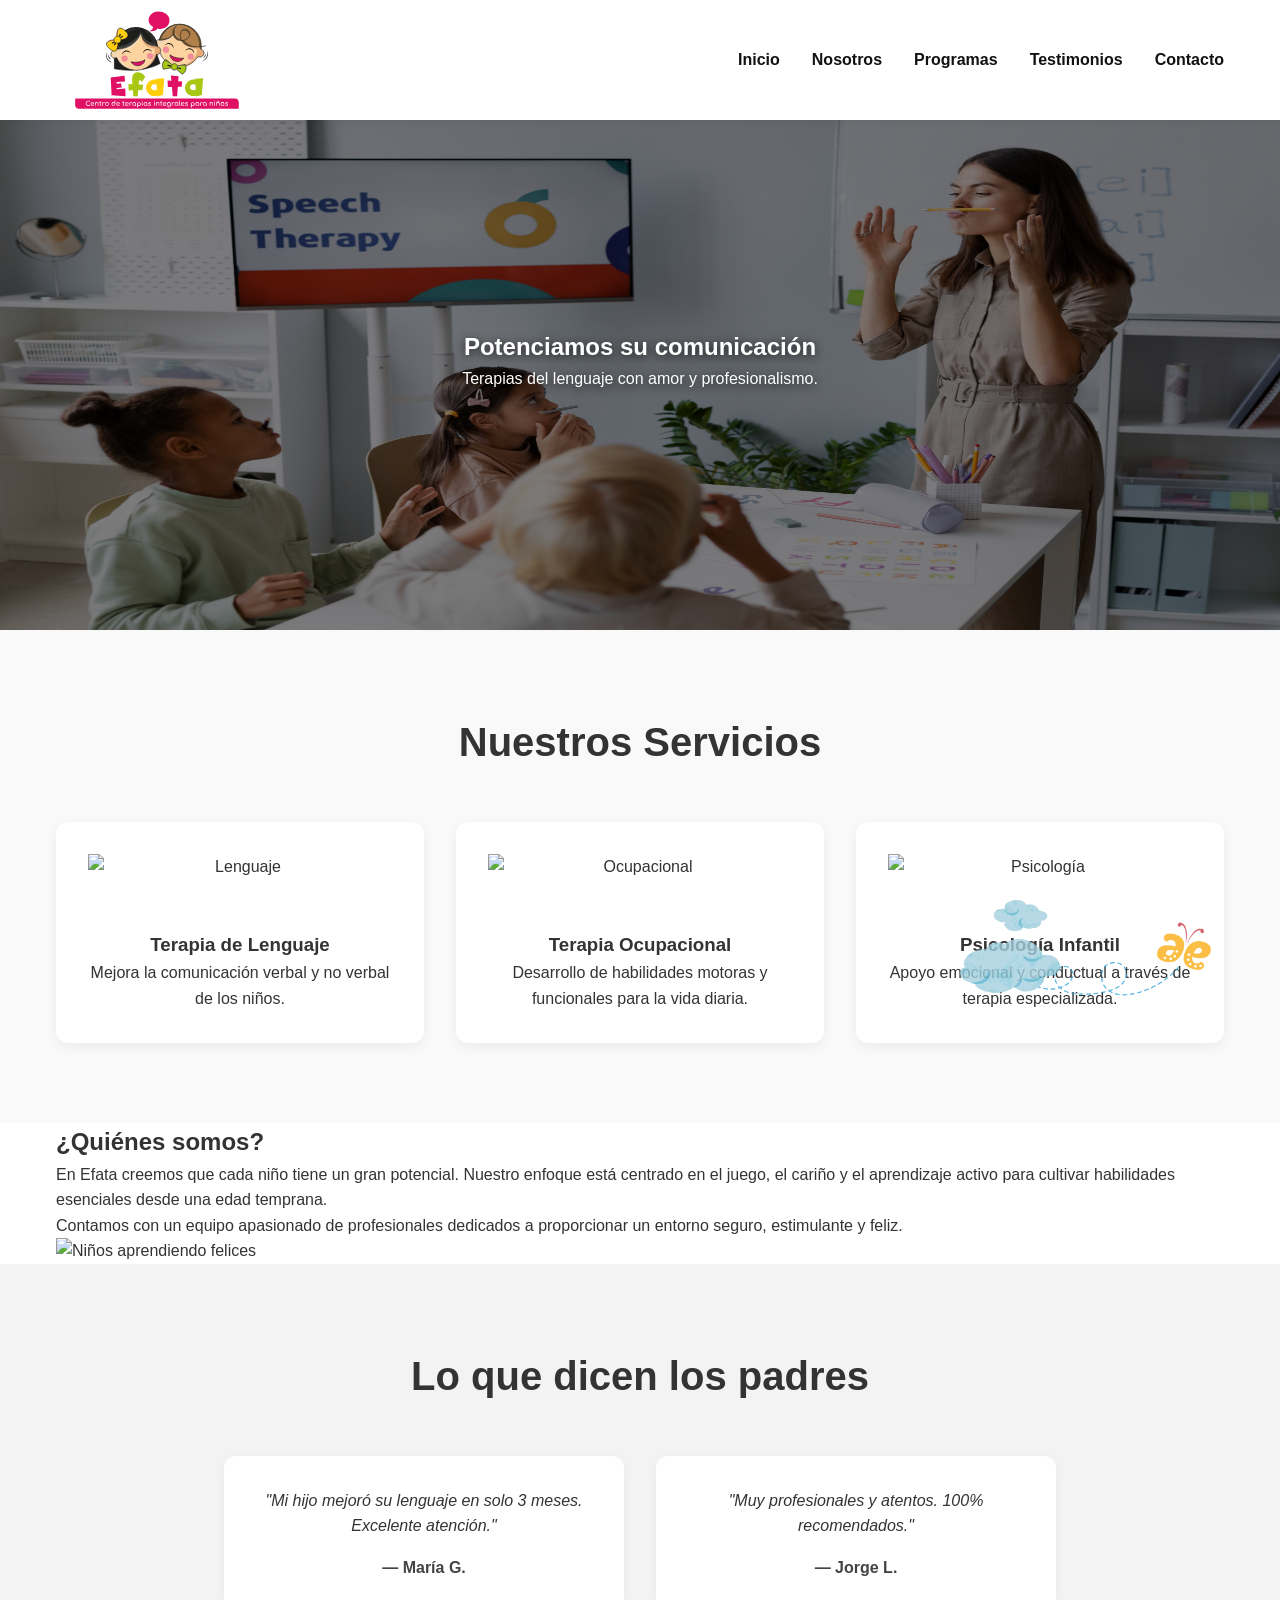
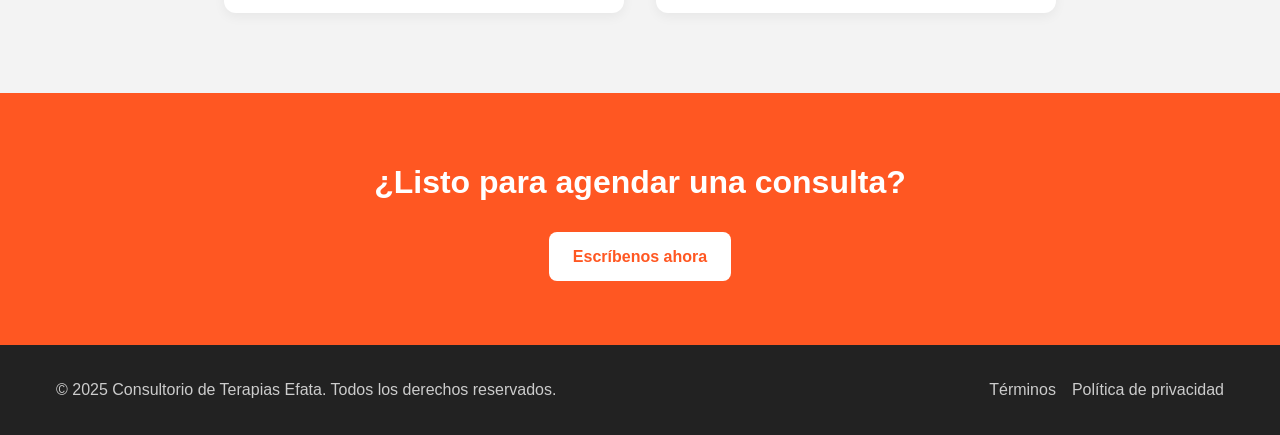
==== index.html @ 38c9be95 "Primer Commit" ====
<!DOCTYPE html>
<html lang="es">

<head>
    <meta charset="UTF-8" />
    <meta name="viewport" content="width=device-width, initial-scale=1.0" />
    <title>EFATA</title>
    <link rel="stylesheet" href="css/styles.css" />
</head>

<body>
    <!-- HEADER -->
    <header class="header">
        <div class="container nav-container">
            <img src="assets/logoEfata1.svg" alt="Logo Efata" class="logo" />
            <nav class="nav">
                <ul class="nav-list">
                    <li><a href="#">Inicio</a></li>
                    <li><a href="#">Nosotros</a></li>
                    <li><a href="#">Programas</a></li>
                    <li><a href="#">Testimonios</a></li>
                    <li><a href="#">Contacto</a></li>
                </ul>
                <div class="hamburger" id="hamburger">&#9776;</div>
            </nav>
        </div>
    </header>

    <!-- HERO SECTION -->
    <!-- <section class="hero" id="inicio">
        <img src="../assets/hero.jpg" class="hero-img" alt="Hero Image" />
        <div class="hero-content">
            <h1>Centro Terapeutico Integral para Niños</h1>
            <p>Donde las pequeñas victorias hacen grandes historias.</p>
            <a href="#contacto" class="hero-btn">Contáctanos</a>
        </div>
        <img src="../assets/nubes.webp" class="cloud cloud-1" alt="nubes" />
        <img src="../assets/nubes.webp" class="cloud cloud-2" alt="nubes" />
    </section> -->
    <!-- HERO DE PRUEBA -->
    <section class="hero">
        <div class="slide active">
            <img src="../assets/hero.jpg" class="hero-img" alt="Terapia del Lenguaje" />
            <div class="content">
                <h1>Potenciamos su comunicación</h1>
                <p>Terapias del lenguaje con amor y profesionalismo.</p>
            </div>
        </div>
        <div class="slide">
            <img src="../assets/psicologia.jpg" class="hero-img" alt="Psicología Infantil" />
            <div class="content">
                <h1>Crece feliz y saludable</h1>
                <p>Psicología infantil para su bienestar emocional.</p>
            </div>
        </div>
        <div class="slide">
            <img src="../assets/occupationalHero.jpg" class="hero-img" alt="Terapia Ocupacional" />
            <div class="content">
                <h1>Movilidad y autonomía</h1>
                <p>Guiamos a los niños a desarrollar sus habilidades.</p>
            </div>
        </div>
    </section>


    <!-- FIN HERO DE PRUEBA -->


    <!-- SERVICIOS -->
    <section class="services" id="servicios">
        <img src="../assets/nubes.webp" class="cloud cloud-3" alt="nubes" />
        <div class="container">
            <h2>Nuestros Servicios</h2>
            <div class="services-grid">
                <div class="service-card">
                    <img src="./assets/icon-lenguaje.svg" alt="Lenguaje" />
                    <h3>Terapia de Lenguaje</h3>
                    <p>Mejora la comunicación verbal y no verbal de los niños.</p>
                </div>
                <div class="service-card">
                    <img src="./assets/icon-ocupacional.svg" alt="Ocupacional" />
                    <h3>Terapia Ocupacional</h3>
                    <p>Desarrollo de habilidades motoras y funcionales para la vida diaria.</p>
                </div>
                <div class="service-card">
                    <img src="./assets/icon-psicologia.svg" alt="Psicología" />
                    <h3>Psicología Infantil</h3>
                    <p>Apoyo emocional y conductual a través de terapia especializada.</p>
                </div>
            </div>
        </div>
    </section>

    <!-- SOBRE NOSOTROS -->
    <section class="sobre-nosotros" id="nosotros">
        <div class="container sobre-content">
            <div class="texto-nosotros">
                <h2>¿Quiénes somos?</h2>
                <p>
                    En Efata creemos que cada niño tiene un gran potencial. Nuestro enfoque está centrado en el
                    juego, el cariño y el aprendizaje activo para cultivar habilidades esenciales desde una edad
                    temprana.
                </p>
                <p>
                    Contamos con un equipo apasionado de profesionales dedicados a proporcionar un entorno seguro,
                    estimulante y feliz.
                </p>
            </div>
            <div class="imagen-nosotros">
                <img src="assets/nosotros.jpg" alt="Niños aprendiendo felices" />
            </div>
        </div>
    </section>

    <!-- TESTIMONIOS -->
    <section class="testimonials" id="testimonios">
        <div class="container">
            <h2>Lo que dicen los padres</h2>
            <div class="testimonial-list">
                <div class="testimonial">
                    <p>"Mi hijo mejoró su lenguaje en solo 3 meses. Excelente atención."</p>
                    <span>— María G.</span>
                </div>
                <div class="testimonial">
                    <p>"Muy profesionales y atentos. 100% recomendados."</p>
                    <span>— Jorge L.</span>
                </div>
            </div>
        </div>
    </section>

    <!-- CONTACTO / LLAMADO A LA ACCIÓN -->
    <section class="cta" id="contacto">
        <div class="container">
            <h2>¿Listo para agendar una consulta?</h2>
            <a href="mailto:contacto@consultorio.com" class="cta-btn">Escríbenos ahora</a>
        </div>
    </section>

    <!-- FOOTER -->
    <footer class="footer">
        <div class="container footer-flex">
            <p>&copy; 2025 Consultorio de Terapias Efata. Todos los derechos reservados.</p>
            <ul class="footer-links">
                <li><a href="#">Términos</a></li>
                <li><a href="#">Política de privacidad</a></li>
            </ul>
        </div>
    </footer>


    <script src="js/script.js"></script>
</body>

</html>
---- css/styles.css ----
/* Reset básico */
* {
  margin: 0;
  padding: 0;
  box-sizing: border-box;
}

html {
  scroll-behavior: smooth;
}

body {
  font-family: "Arial", sans-serif;
  /* font-family: 'Segoe UI', Tahoma, Geneva, Verdana, sans-serif; */

  line-height: 1.6;
  color: #333;
  background-color: #fff;
}

img {
  max-width: 100%;
  display: block;
}

a {
  color: inherit;
  text-decoration: none;
}

/* Container genérico */
.container {
  max-width: 1200px;
  margin: 0 auto;
  padding: 0 1rem;
}

/* ========== HEADER ========== */
.header {
  position: fixed;
  top: 0;
  left: 0;
  width: 100%;
  background-color: #fff;
  box-shadow: 0 2px 8px rgba(0, 0, 0, 0.05);
  z-index: 1000;
}

.nav-container {
  display: flex;
  justify-content: space-between;
  align-items: center;
}

.logo {
  height: 120px; /* ajusta según necesidad */
  width: auto;
  display: block;
  object-fit: contain;
}

.nav-list {
  list-style: none;
  display: flex;
  gap: 2rem;
}

.nav-list li a {
  text-decoration: none;
  color: #111212;
  font-weight: 600;
  transition: color 0.3s ease;
}

.nav-list li a:hover {
  color: #ff229f;
}

.hamburger {
  display: none;
  font-size: 2rem;
  cursor: pointer;
}

/* HERO DE PRUEBA  */

.slide {
  position: absolute;
  inset: 0;
  opacity: 0;
  transition: opacity 1s ease-in-out;
}

.slide.active {
  opacity: 1;
  /* z-index: 1; */
}

.content {
  position: absolute;
  top: 50%;
  left: 50%;
  transform: translate(-50%, -50%);
  color: white;
  text-align: center;
  z-index: 2;
  padding: 2rem;
  text-shadow: 0 2px 10px rgba(0, 0, 0, 0.7);
}

/* FIN HERO DE PRUEBA */

/* ========== HERO ========== */

.hero {
  position: relative;
  margin-top: 10vh;
  height: 60vh;
  width: 100%;
  /* overflow: hidden; */
  display: flex;
  align-items: center;
  justify-content: center;
}

.hero::before {
  content: "";
  position: absolute;
  top: 0;
  left: 0;
  width: 100%;
  height: 100%;
  background-color: rgba(0, 0, 0, 0.5); /* Ajusta la opacidad aquí */
  z-index: 0; /* Debajo del contenido */
}

.hero-img {
  position: absolute;
  top: 0;
  left: 0;
  width: 100%;
  height: 100%;
  object-fit: fill;
  object-position: center;
  z-index: -1;
  /* filter: brightness(0.7); */
}

.cloud {
  position: absolute;
  width: 20%;
  /* width: 80px; */
  opacity: 0.8;
  z-index: 0;
  animation: flotar 6s ease-in-out infinite;
}

.cloud-1 {
  top: 100%;
  left: 5%;
}
.cloud-2 {
  top: 100%;
  right: 5%;
}
.cloud-3 {
  top: 100%;
  right: 5%;
  animation: volar 10s cubic-bezier(0.4, 0, 0.2, 1) infinite;
}

@keyframes flotar {
  0% {
    transform: translateY(0);
    transform: translateX(0);
    /* transform: translate(-10px, -20px) rotate(-2deg); */
    transform: translate(0, 0) rotate(-2deg);
  }
  50% {
    transform: translateY(-20px);
    transform: translateX(-10px);
    transform: translate(-10px, -20px) rotate(-2deg);
  }
  100% {
    transform: translateY(0);
    transform: translateX(0);
    transform: translate(0, 0) rotate(-2deg);
  }
}
@keyframes volar {
  /* 0% {
    transform: translate(0, 0) rotate(-2deg);
  }
  25% {
    transform: translate(-15rem, -10rem) rotate(-2deg);
  }
  50% {
    transform: translate(-30rem, -20rem) rotate(-2deg);
  }
  75% {
    transform: translate(-45rem, -10rem) rotate(-2deg);
  }
  100% {
    transform: translate(-60rem, 0) rotate(-2deg);
  } */
  0% {
    transform: translate(0, 0) rotate(0deg);
    opacity: 1;
  }
  10% {
    transform: translate(-6rem, -4rem) rotate(-2deg);
    opacity: 0.9;
  }
  20% {
    transform: translate(-12rem, -8rem) rotate(-4deg);
    opacity: 0.8;
  }
  30% {
    transform: translate(-18rem, -12rem) rotate(-6deg);
    opacity: 0.7;
  }
  40% {
    transform: translate(-24rem, -14rem) rotate(-8deg);
    opacity: 0.6;
  }
  50% {
    transform: translate(-30rem, -15rem) rotate(-8deg);
    opacity: 0.5;
  }
  60% {
    transform: translate(-36rem, -14rem) rotate(-6deg);
    opacity: 0.6;
  }
  70% {
    transform: translate(-42rem, -12rem) rotate(-4deg);
    opacity: 0.7;
  }
  80% {
    transform: translate(-48rem, -8rem) rotate(-2deg);
    opacity: 0.8;
  }
  90% {
    transform: translate(-54rem, -4rem) rotate(-1deg);
    opacity: 0.9;
  }
  100% {
    transform: translate(-60rem, 0) rotate(0deg);
    opacity: 0;
  }
}

.hero-content {
  position: absolute;
  top: 60%;
  transform: translateY(-50%);
  z-index: 1;
  color: white;
  text-align: center;
  padding: 2rem;
  text-shadow: 2px 6px 11px #ff229f;
  /* text-shadow: 2px 2px 8px rgba(254, 36, 153, 0.6); */
  text-shadow: 2px 6px 11px #da0d51;
}

.hero-content h1 {
  font-size: 4rem;
  margin-bottom: 1rem;
  /* text-shadow: 0px 0px 35px 0px #e64a19; */
  /* text-shadow: 2px 2px 8px rgba(0, 0, 0, 0.6); */
}

.hero-content p {
  font-size: 2.2rem;
  margin-bottom: 2rem;
  /* text-shadow: 2px 2px 35px #da0d51; */
}

.hero-btn {
  background-color: #ff229f;
  color: white;
  padding: 0.75rem 1.5rem;
  border: none;
  border-radius: 8px;
  font-weight: bold;
  font-size: 1.5rem;
  transition: background 0.3s ease;
}

.hero-btn:hover {
  background-color: #e64a19;
}

/* ========== SERVICES ========== */
.services {
  padding: 5rem 0;
  background-color: #f9f9f9;
  text-align: center;
}

.services h2 {
  font-size: 2.5rem;
  margin-bottom: 3rem;
}

.services-grid {
  display: grid;
  grid-template-columns: repeat(auto-fit, minmax(260px, 1fr));
  gap: 2rem;
}

.service-card {
  background: white;
  padding: 2rem;
  border-radius: 12px;
  box-shadow: 0 4px 12px rgba(0, 0, 0, 0.06);
  transition: transform 0.3s ease;
}

.service-card:hover {
  transform: translateY(-5px);
}

.service-card img {
  height: 60px;
  margin-bottom: 1rem;
}

/* ========== ABOUT ========== */
.about {
  padding: 5rem 0;
}

.about-flex {
  display: flex;
  flex-wrap: wrap;
  gap: 2rem;
  align-items: center;
}

.about-text {
  flex: 1;
}

.about-text h2 {
  font-size: 2.2rem;
  margin-bottom: 1rem;
}

.about-img {
  flex: 1;
}

/* ========== TESTIMONIALS ========== */
.testimonials {
  background-color: #f3f3f3;
  padding: 5rem 0;
  text-align: center;
}

.testimonials h2 {
  font-size: 2.5rem;
  margin-bottom: 3rem;
}

.testimonial-list {
  display: flex;
  flex-wrap: wrap;
  gap: 2rem;
  justify-content: center;
}

.testimonial {
  background: white;
  padding: 2rem;
  border-radius: 12px;
  max-width: 400px;
  box-shadow: 0 4px 12px rgba(0, 0, 0, 0.05);
}

.testimonial p {
  font-style: italic;
  margin-bottom: 1rem;
}

.testimonial span {
  font-weight: bold;
  color: #444;
}

/* ========== CTA ========== */
.cta {
  background-color: #ff5722;
  color: white;
  padding: 4rem 1rem;
  text-align: center;
}

.cta h2 {
  font-size: 2rem;
  margin-bottom: 1.5rem;
}

.cta-btn {
  display: inline-block;
  background-color: white;
  color: #ff5722;
  padding: 0.75rem 1.5rem;
  border-radius: 8px;
  font-weight: bold;
  transition: background 0.3s ease, color 0.3s ease;
}

.cta-btn:hover {
  background-color: #e64a19;
  color: white;
}

/* ========== FOOTER ========== */
.footer {
  background: #222;
  color: #ccc;
  padding: 2rem 1rem;
}

.footer-flex {
  display: flex;
  flex-wrap: wrap;
  justify-content: space-between;
  align-items: center;
}

.footer-links {
  list-style: none;
  display: flex;
  gap: 1rem;
}

.footer-links a {
  color: #ccc;
  transition: color 0.3s ease;
}

.footer-links a:hover {
  color: white;
}

/* Responsive */
@media (max-width: 768px) {
  .nav-list {
    display: none;
    flex-direction: column;
    background-color: #fff;
    position: absolute;
    right: 1rem;
    top: 70px;
    padding: 1rem;
    box-shadow: 0 4px 10px rgba(0, 0, 0, 0.1);
  }

  .nav-list.show {
    display: flex;
  }

  .hamburger {
    display: block;
  }

  .hero h1 {
    font-size: 2rem;
  }

  /* SOBRE NOSOTROS */
  .sobre-nosotros {
    padding: 4rem 1rem;
    background-color: #fef9f4;
  }

  .sobre-content {
    display: flex;
    align-items: center;
    justify-content: space-between;
    gap: 2rem;
    flex-wrap: wrap;
  }

  .texto-nosotros {
    flex: 1 1 50%;
  }

  .texto-nosotros h2 {
    font-size: 2rem;
    color: #ff7e5f;
    margin-bottom: 1rem;
  }

  .texto-nosotros p {
    font-size: 1.1rem;
    margin-bottom: 1rem;
    color: #444;
  }

  .imagen-nosotros {
    flex: 1 1 40%;
    text-align: center;
  }

  .imagen-nosotros img {
    max-width: 100%;
    border-radius: 10px;
    box-shadow: 0 4px 12px rgba(0, 0, 0, 0.1);
  }

  /* Responsive */
  @media (max-width: 768px) {
    .sobre-content {
      flex-direction: column;
    }

    .texto-nosotros,
    .imagen-nosotros {
      flex: 1 1 100%;
    }

    .texto-nosotros h2 {
      text-align: center;
    }

    .footer-flex {
      flex-direction: column;
      gap: 1rem;
      text-align: center;
    }
  }
}
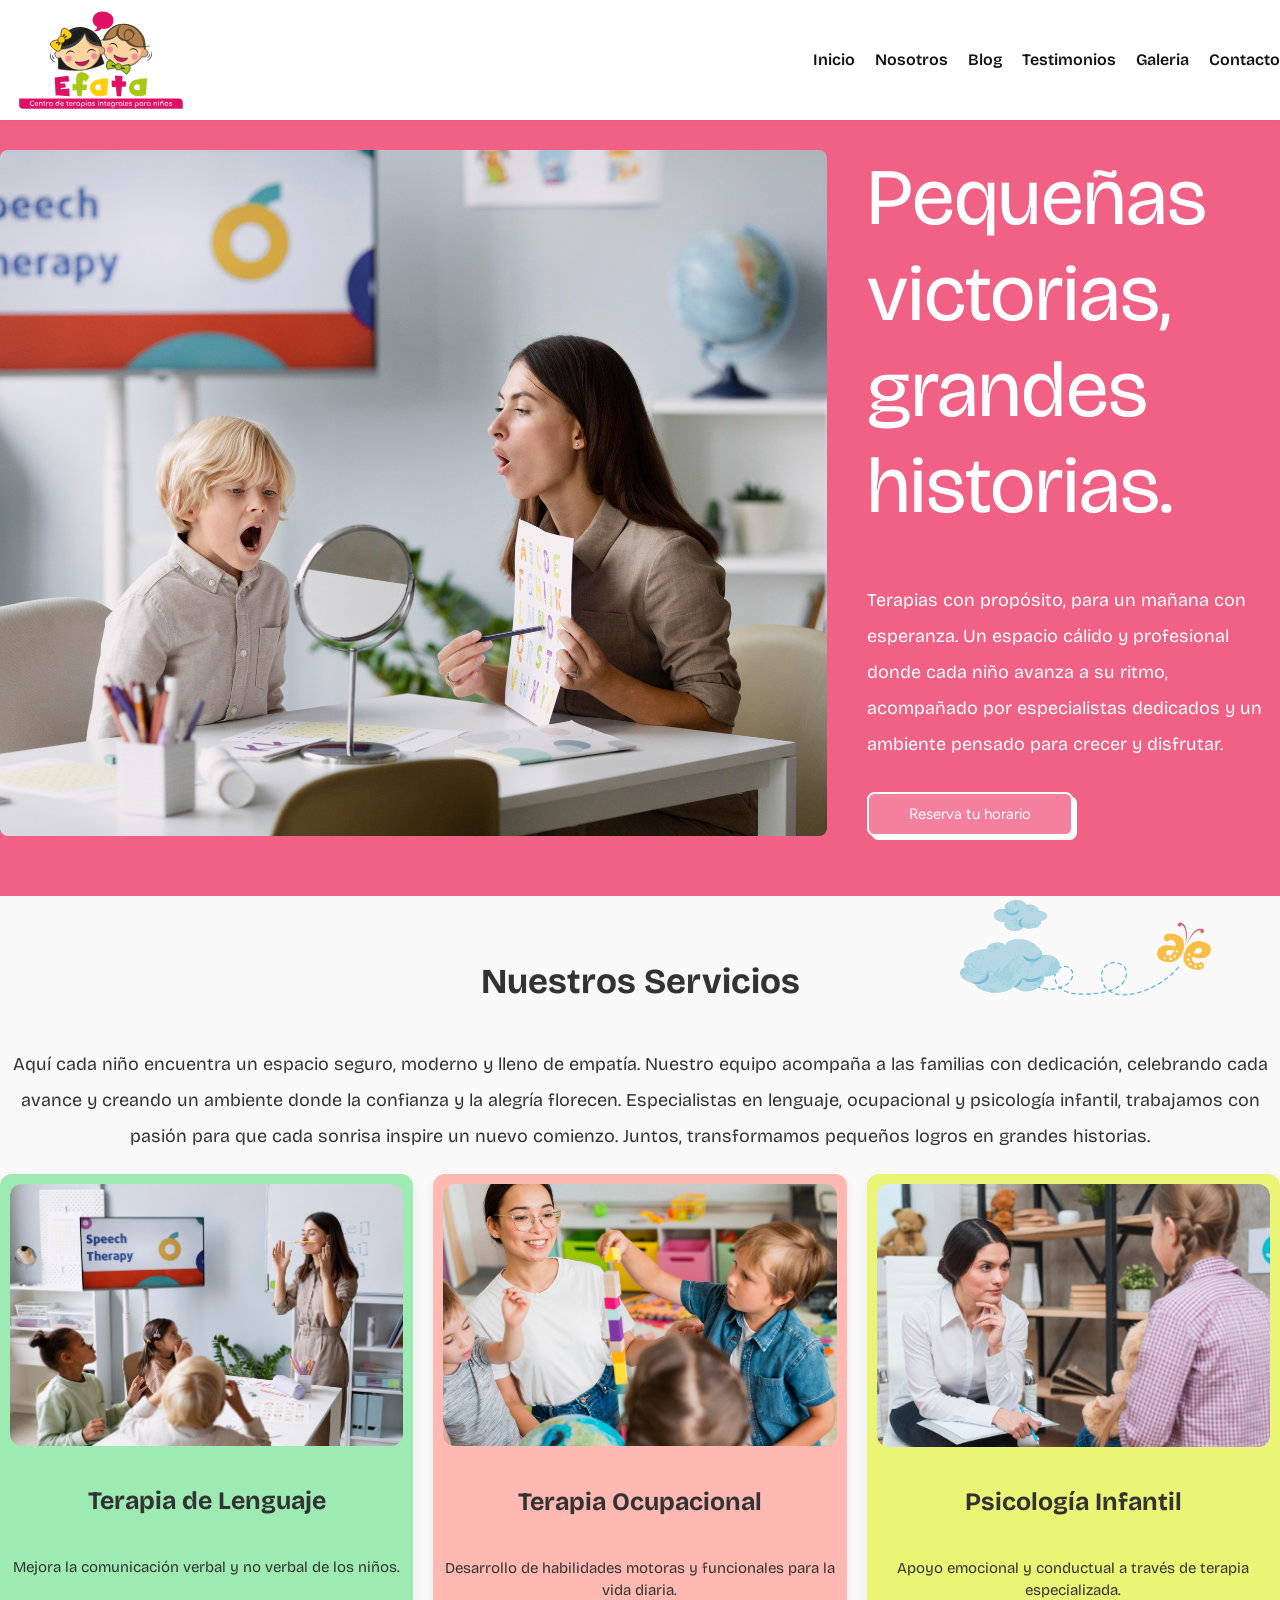
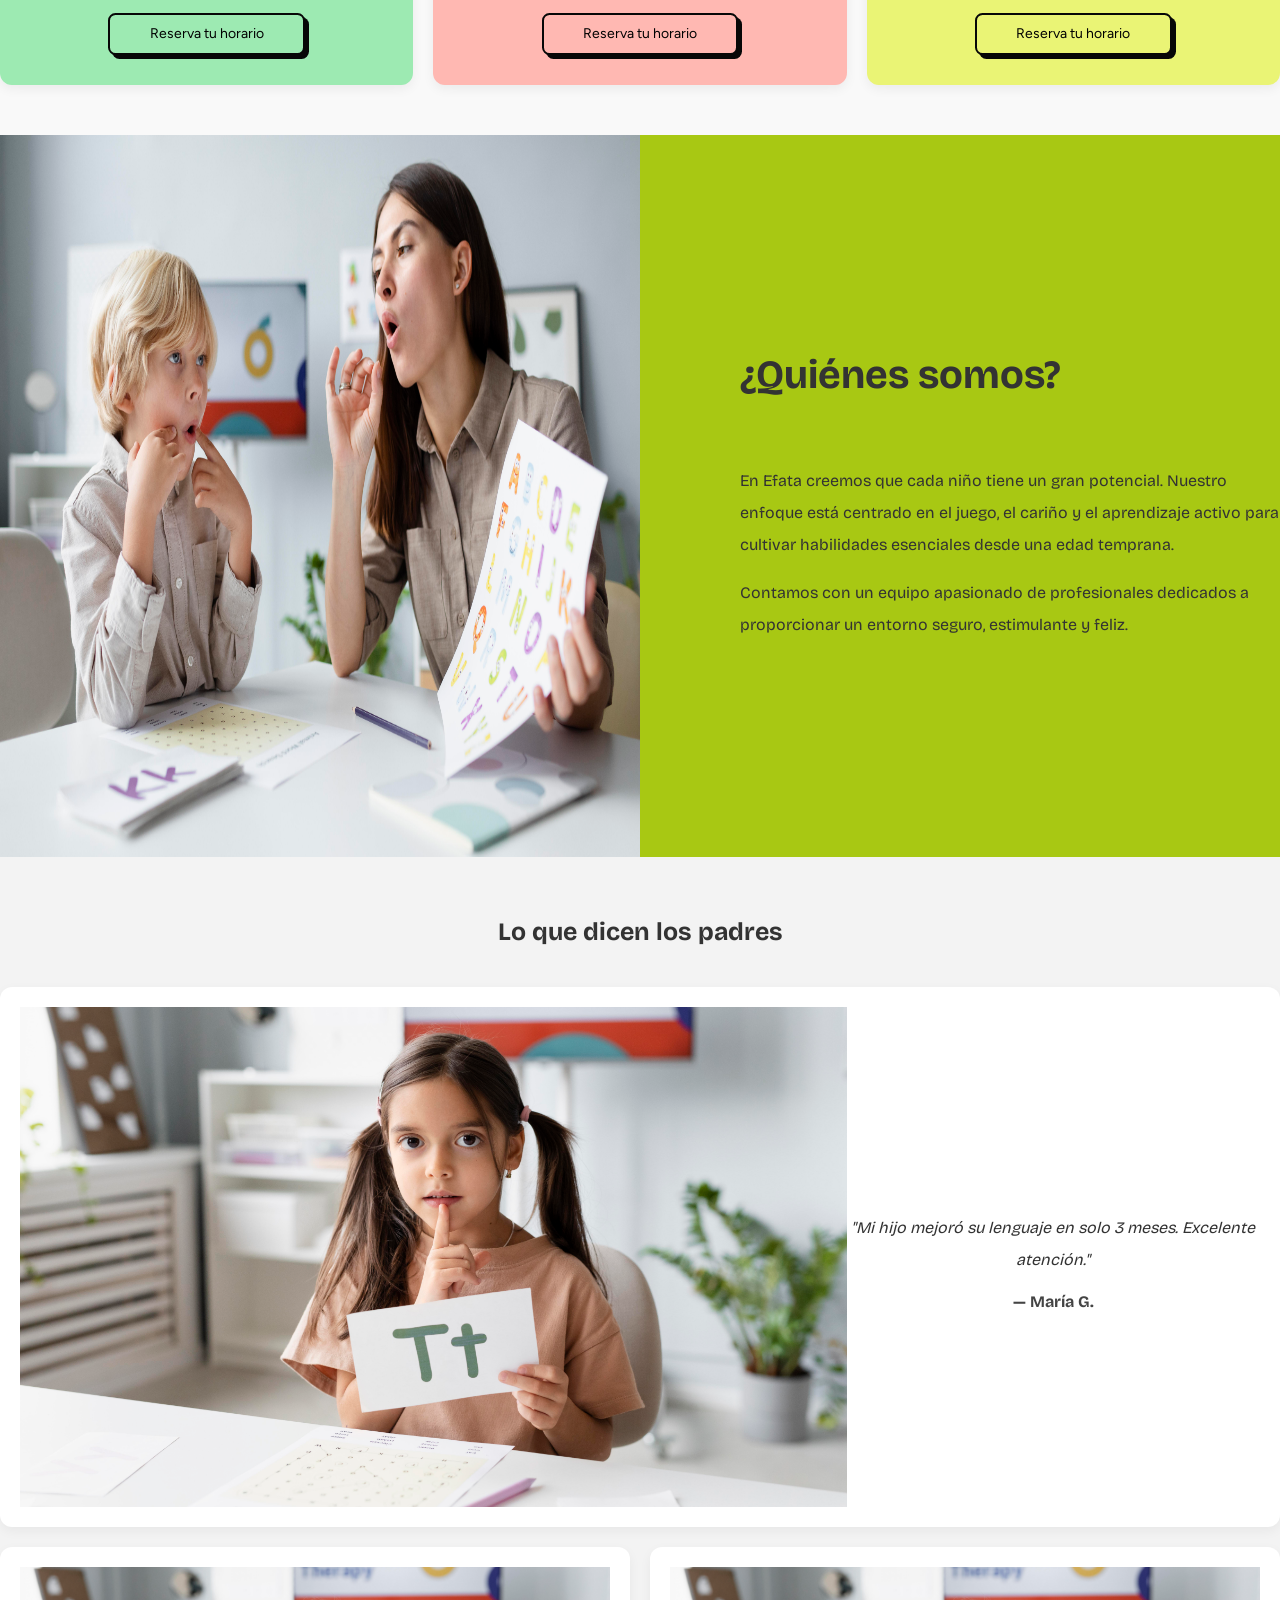
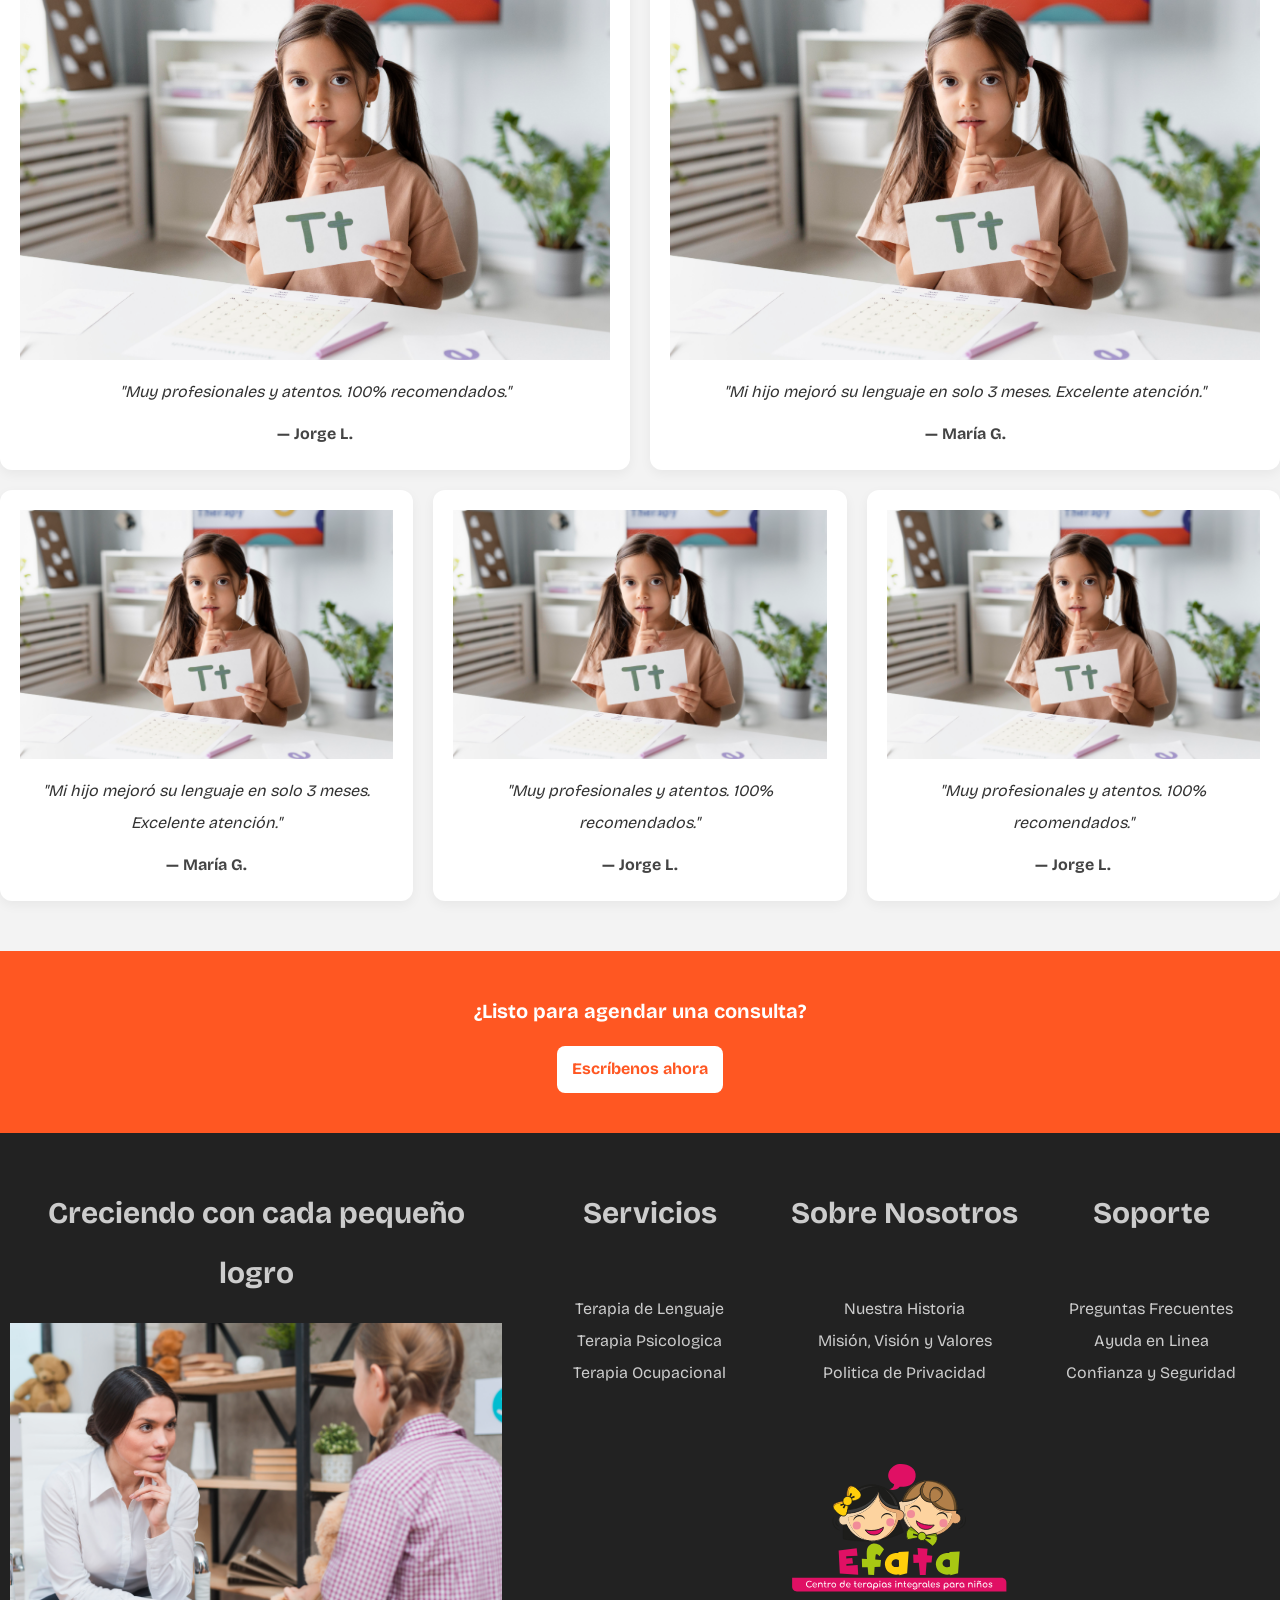
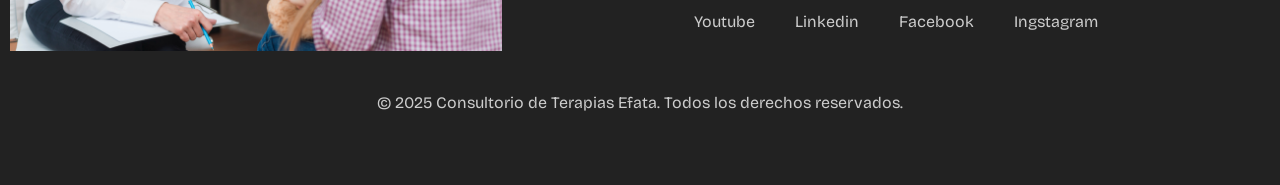
==== commit e94fc9f1: "Html Listo" ====
--- a/index.html
+++ b/index.html
@@ -5,7 +5,15 @@
     <meta charset="UTF-8" />
     <meta name="viewport" content="width=device-width, initial-scale=1.0" />
     <title>EFATA</title>
+    <link rel="stylesheet" href="css/normalize.css">
+    <link rel="preconnect" href="https://fonts.googleapis.com">
+    <link rel="preconnect" href="https://fonts.gstatic.com" crossorigin>
+    <link
+        href="https://fonts.googleapis.com/css2?family=Bricolage+Grotesque:opsz,wght@12..96,200..800&family=Figtree:wght@300..900&display=swap"
+        rel="stylesheet">
+
     <link rel="stylesheet" href="css/styles.css" />
+
 </head>
 
 <body>
@@ -15,11 +23,12 @@
             <img src="assets/logoEfata1.svg" alt="Logo Efata" class="logo" />
             <nav class="nav">
                 <ul class="nav-list">
-                    <li><a href="#">Inicio</a></li>
-                    <li><a href="#">Nosotros</a></li>
-                    <li><a href="#">Programas</a></li>
-                    <li><a href="#">Testimonios</a></li>
-                    <li><a href="#">Contacto</a></li>
+                    <li><a href="index.html">Inicio</a></li>
+                    <li><a href="nosotros.html">Nosotros</a></li>
+                    <li><a href="blog.html">Blog</a></li>
+                    <li><a href="testimonios.html">Testimonios</a></li>
+                    <li><a href="galeria.html">Galeria</a></li>
+                    <li><a href="contacto.html">Contacto</a></li>
                 </ul>
                 <div class="hamburger" id="hamburger">&#9776;</div>
             </nav>
@@ -27,73 +36,55 @@
     </header>
 
     <!-- HERO SECTION -->
-    <!-- <section class="hero" id="inicio">
-        <img src="../assets/hero.jpg" class="hero-img" alt="Hero Image" />
-        <div class="hero-content">
-            <h1>Centro Terapeutico Integral para Niños</h1>
-            <p>Donde las pequeñas victorias hacen grandes historias.</p>
-            <a href="#contacto" class="hero-btn">Contáctanos</a>
-        </div>
-        <img src="../assets/nubes.webp" class="cloud cloud-1" alt="nubes" />
-        <img src="../assets/nubes.webp" class="cloud cloud-2" alt="nubes" />
-    </section> -->
-    <!-- HERO DE PRUEBA -->
-    <section class="hero">
-        <div class="slide active">
-            <img src="../assets/hero.jpg" class="hero-img" alt="Terapia del Lenguaje" />
-            <div class="content">
-                <h1>Potenciamos su comunicación</h1>
-                <p>Terapias del lenguaje con amor y profesionalismo.</p>
-            </div>
-        </div>
-        <div class="slide">
-            <img src="../assets/psicologia.jpg" class="hero-img" alt="Psicología Infantil" />
-            <div class="content">
-                <h1>Crece feliz y saludable</h1>
-                <p>Psicología infantil para su bienestar emocional.</p>
-            </div>
-        </div>
-        <div class="slide">
-            <img src="../assets/occupationalHero.jpg" class="hero-img" alt="Terapia Ocupacional" />
-            <div class="content">
-                <h1>Movilidad y autonomía</h1>
-                <p>Guiamos a los niños a desarrollar sus habilidades.</p>
-            </div>
-        </div>
-    </section>
-
-
-    <!-- FIN HERO DE PRUEBA -->
-
-
+    <section class="hero" id="inicio">
+        <div class="container hero-grid">
+            <img src="../assets/terapiaLenguahe1.jpg" class="hero-img" alt="Hero Image" />
+            <div class="hero-content">
+                <h1>Pequeñas victorias, grandes historias.</h1>
+                <p>Terapias con propósito, para un mañana con esperanza. Un espacio cálido y profesional donde cada niño
+                    avanza a su ritmo, acompañado por especialistas dedicados y un ambiente pensado para crecer y
+                    disfrutar.</p>
+                <a href="#contacto" class="btn">Reserva tu horario</a>
+            </div>
+        </div>
+
+
+    </section>
     <!-- SERVICIOS -->
-    <section class="services" id="servicios">
+    <main class="services" id="servicios">
         <img src="../assets/nubes.webp" class="cloud cloud-3" alt="nubes" />
         <div class="container">
             <h2>Nuestros Servicios</h2>
+            <p>Aquí cada niño encuentra un espacio seguro, moderno y lleno de empatía. Nuestro equipo acompaña a las
+                familias con dedicación, celebrando cada avance y creando un ambiente donde la confianza y la alegría
+                florecen. Especialistas en lenguaje, ocupacional y psicología infantil, trabajamos con pasión para que
+                cada sonrisa inspire un nuevo comienzo. Juntos, transformamos pequeños logros en grandes historias.</p>
             <div class="services-grid">
-                <div class="service-card">
-                    <img src="./assets/icon-lenguaje.svg" alt="Lenguaje" />
+                <div class="service-card lenguaje">
+                    <img src="./assets/hero.jpg" alt="Lenguaje" />
                     <h3>Terapia de Lenguaje</h3>
                     <p>Mejora la comunicación verbal y no verbal de los niños.</p>
-                </div>
-                <div class="service-card">
-                    <img src="./assets/icon-ocupacional.svg" alt="Ocupacional" />
+                    <a href="#contacto" class="btn service-btn">Reserva tu horario</a>
+                </div>
+                <div class="service-card ocupacional">
+                    <img src="./assets/occupationalHero.jpg" alt="Ocupacional" />
                     <h3>Terapia Ocupacional</h3>
                     <p>Desarrollo de habilidades motoras y funcionales para la vida diaria.</p>
-                </div>
-                <div class="service-card">
-                    <img src="./assets/icon-psicologia.svg" alt="Psicología" />
+                    <a href="#contacto" class="btn service-btn to-btn">Reserva tu horario</a>
+                </div>
+                <div class="service-card psicologia">
+                    <img src="./assets/psicologia.jpg" alt="Psicología" />
                     <h3>Psicología Infantil</h3>
                     <p>Apoyo emocional y conductual a través de terapia especializada.</p>
-                </div>
-            </div>
-        </div>
-    </section>
-
+                    <a href="#contacto" class="btn service-btn psi-btn">Reserva tu horario</a>
+                </div>
+            </div>
+        </div>
+    </main>
+    <!-- SECCION MAIN -->
     <!-- SOBRE NOSOTROS -->
     <section class="sobre-nosotros" id="nosotros">
-        <div class="container sobre-content">
+        <div class="container sobre-nosotros-flex">
             <div class="texto-nosotros">
                 <h2>¿Quiénes somos?</h2>
                 <p>
@@ -106,9 +97,6 @@
                     estimulante y feliz.
                 </p>
             </div>
-            <div class="imagen-nosotros">
-                <img src="assets/nosotros.jpg" alt="Niños aprendiendo felices" />
-            </div>
         </div>
     </section>
 
@@ -118,12 +106,48 @@
             <h2>Lo que dicen los padres</h2>
             <div class="testimonial-list">
                 <div class="testimonial">
-                    <p>"Mi hijo mejoró su lenguaje en solo 3 meses. Excelente atención."</p>
-                    <span>— María G.</span>
-                </div>
-                <div class="testimonial">
-                    <p>"Muy profesionales y atentos. 100% recomendados."</p>
-                    <span>— Jorge L.</span>
+                    <img src="/assets/niñasLetrasHero (1).jpg" alt="Imagen Padre de Familia">
+                    <div class="texto-testimonial">
+                        <p>"Mi hijo mejoró su lenguaje en solo 3 meses. Excelente atención."</p>
+                        <span>— María G.</span>
+                    </div>
+
+                </div>
+                <div class="testimonial">
+                    <img src="/assets/niñasLetrasHero (1).jpg" alt="Imagen Padre de Familia">
+                    <div class="texto-testimonial">
+                        <p>"Muy profesionales y atentos. 100% recomendados."</p>
+                        <span>— Jorge L.</span>
+                    </div>
+
+                </div>
+                <div class="testimonial">
+                    <img src="/assets/niñasLetrasHero (1).jpg" alt="Imagen Padre de Familia">
+                    <div class="texto-testimonial">
+                        <p>"Mi hijo mejoró su lenguaje en solo 3 meses. Excelente atención."</p>
+                        <span>— María G.</span>
+                    </div>
+                </div>
+                <div class="testimonial">
+                    <img src="/assets/niñasLetrasHero (1).jpg" alt="Imagen Padre de Familia">
+                    <div class="texto-testimonial">
+                        <p>"Mi hijo mejoró su lenguaje en solo 3 meses. Excelente atención."</p>
+                        <span>— María G.</span>
+                    </div>
+                </div>
+                <div class="testimonial">
+                    <img src="/assets/niñasLetrasHero (1).jpg" alt="Imagen Padre de Familia">
+                    <div class="texto-testimonial">
+                        <p>"Muy profesionales y atentos. 100% recomendados."</p>
+                        <span>— Jorge L.</span>
+                    </div>
+                </div>
+                <div class="testimonial">
+                    <img src="/assets/niñasLetrasHero (1).jpg" alt="Imagen Padre de Familia">
+                    <div class="texto-testimonial">
+                        <p>"Muy profesionales y atentos. 100% recomendados."</p>
+                        <span>— Jorge L.</span>
+                    </div>
                 </div>
             </div>
         </div>
@@ -138,7 +162,7 @@
     </section>
 
     <!-- FOOTER -->
-    <footer class="footer">
+    <!-- <footer class="footer">
         <div class="container footer-flex">
             <p>&copy; 2025 Consultorio de Terapias Efata. Todos los derechos reservados.</p>
             <ul class="footer-links">
@@ -146,7 +170,59 @@
                 <li><a href="#">Política de privacidad</a></li>
             </ul>
         </div>
+    </footer> -->
+
+
+    <footer class="footer">
+        <div class="container footer-grid">
+            <div class="footer-info">
+                <h3>Creciendo con cada pequeño logro</h3>
+                <img src="/assets/psicologia.jpg" alt="">
+            </div>
+            <div class="footer-menu">
+                <div class="footer-menu-seccion">
+                    <h3>Servicios</h3>
+                    <nav class="navegacion-footer">
+                        <a class="enlace" href="#">Terapia de Lenguaje</a>
+                        <a class="enlace" href="#">Terapia Psicologica</a>
+                        <a class="enlace" href="#">Terapia Ocupacional</a>
+                    </nav>
+
+                </div>
+                <div class="footer-menu-seccion">
+                    <h3>Sobre Nosotros</h3>
+                    <nav class="navegacion-footer">
+                        <a class="enlace" href="#">Nuestra Historia</a>
+                        <a class="enlace" href="#">Misión, Visión y Valores</a>
+                        <a class="enlace" href="#">Politica de Privacidad</a>
+                    </nav>
+
+                </div>
+                <div class="footer-menu-seccion">
+                    <h3>Soporte</h3>
+                    <nav class="navegacion-footer">
+                        <a class="enlace" href="#">Preguntas Frecuentes</a>
+                        <a class="enlace" href="#">Ayuda en Linea</a>
+                        <a class="enlace" href="#">Confianza y Seguridad</a>
+                    </nav>
+                </div>
+            </div>
+            <div class="footer-redes">
+                <img src="/assets/logoEfata1.svg" alt="Logo Efata">
+                <ul class="footer-enlaces">
+                    <a class="enlace" href="#">Youtube</a>
+                    <a class="enlace" href="#">Linkedin</a>
+                    <a class="enlace" href="#">Facebook</a>
+                    <a class="enlace" href="#">Ingstagram</a>
+                </ul>
+            </div>
+            <div class="footer-reservado">
+                <p>&copy; 2025 Consultorio de Terapias Efata. Todos los derechos reservados.</p>
+            </div>
+
+        </div>
     </footer>
+
 
 
     <script src="js/script.js"></script>
--- a/css/styles.css
+++ b/css/styles.css
@@ -1,21 +1,38 @@
-/* Reset básico */
-* {
-  margin: 0;
-  padding: 0;
+html {
   box-sizing: border-box;
-}
-
-html {
-  scroll-behavior: smooth;
-}
-
+  font-size: 62.5%; /* 1REM = 10px */
+}
+
+*,
+*:before,
+*:after {
+  box-sizing: inherit;
+}
 body {
-  font-family: "Arial", sans-serif;
-  /* font-family: 'Segoe UI', Tahoma, Geneva, Verdana, sans-serif; */
-
-  line-height: 1.6;
+  font-family: "Bricolage Grotesque", sans-serif;
+  font-size: 1.6rem;
+  line-height: 2;
   color: #333;
   background-color: #fff;
+}
+
+/* Globales */
+
+h1,
+h2,
+h3 {
+  font-family: "Bricolage Grotesque", sans-serif;
+  margin: 0 0 5rem 0;
+}
+
+h1 {
+  font-size: 5rem;
+}
+h2 {
+  font-size: 4rem;
+}
+h3 {
+  font-size: 3rem;
 }
 
 img {
@@ -30,9 +47,14 @@
 
 /* Container genérico */
 .container {
-  max-width: 1200px;
+  max-width: 140rem;
   margin: 0 auto;
-  padding: 0 1rem;
+}
+
+/* Utilidades */
+
+.texto-centrado {
+  text-align: center;
 }
 
 /* ========== HEADER ========== */
@@ -113,43 +135,46 @@
 /* ========== HERO ========== */
 
 .hero {
-  position: relative;
+  background-color: #f16085;
   margin-top: 10vh;
-  height: 60vh;
   width: 100%;
-  /* overflow: hidden; */
+  overflow: hidden;
   display: flex;
   align-items: center;
   justify-content: center;
 }
 
-.hero::before {
+.hero-grid {
+  max-width: 1400px;
+  margin: 6rem 0;
+  display: grid;
+  grid-template-columns: 2fr 1fr;
+  align-items: center;
+  gap: 4rem;
+}
+
+/* .hero::before {
   content: "";
   position: absolute;
   top: 0;
   left: 0;
   width: 100%;
   height: 100%;
-  background-color: rgba(0, 0, 0, 0.5); /* Ajusta la opacidad aquí */
-  z-index: 0; /* Debajo del contenido */
-}
+  background-color: rgba(0, 0, 0, 0.5); // Ajusta la opacidad aquí 
+  z-index: 0; Debajo del contenido 
+} 
+*/
 
 .hero-img {
-  position: absolute;
-  top: 0;
-  left: 0;
-  width: 100%;
+  border-radius: 8px;
   height: 100%;
-  object-fit: fill;
+  object-fit: cover;
   object-position: center;
-  z-index: -1;
-  /* filter: brightness(0.7); */
 }
 
 .cloud {
   position: absolute;
   width: 20%;
-  /* width: 80px; */
   opacity: 0.8;
   z-index: 0;
   animation: flotar 6s ease-in-out infinite;
@@ -250,47 +275,53 @@
 }
 
 .hero-content {
-  position: absolute;
-  top: 60%;
-  transform: translateY(-50%);
-  z-index: 1;
+  display: flex;
+  flex-direction: column;
+  height: 100%;
+  color: white;
+}
+
+.hero-content h1 {
+  font-size: 8rem;
+  font-weight: 400;
+  line-height: normal;
+  margin-bottom: 3rem;
+}
+
+.hero-content p {
+  font-size: 1.8rem;
+  margin-bottom: 3rem;
+}
+
+.btn {
+  font-family: "Figtree", sans-serif;
+  margin-top: auto;
+  background-color: #f4809d;
   color: white;
   text-align: center;
-  padding: 2rem;
-  text-shadow: 2px 6px 11px #ff229f;
-  /* text-shadow: 2px 2px 8px rgba(254, 36, 153, 0.6); */
-  text-shadow: 2px 6px 11px #da0d51;
-}
-
-.hero-content h1 {
-  font-size: 4rem;
-  margin-bottom: 1rem;
-  /* text-shadow: 0px 0px 35px 0px #e64a19; */
-  /* text-shadow: 2px 2px 8px rgba(0, 0, 0, 0.6); */
-}
-
-.hero-content p {
-  font-size: 2.2rem;
-  margin-bottom: 2rem;
-  /* text-shadow: 2px 2px 35px #da0d51; */
-}
-
-.hero-btn {
-  background-color: #ff229f;
-  color: white;
-  padding: 0.75rem 1.5rem;
-  border: none;
-  border-radius: 8px;
-  font-weight: bold;
+  padding: 0.5rem;
+  width: 50%;
+  border: solid 2px white;
+  box-shadow: 4px 4px 0px 0px white;
+  border-radius: 0.75rem;
+  font-weight: normal;
   font-size: 1.5rem;
   transition: background 0.3s ease;
 }
 
-.hero-btn:hover {
+.btn:hover {
+  background-color: #d85677;
+  box-shadow: 8px 6px 0px 0px white;
+  cursor: pointer;
+}
+
+/* ========== SERVICES ========== */
+
+.pruebaService {
   background-color: #e64a19;
-}
-
-/* ========== SERVICES ========== */
+  max-width: 100%;
+}
+
 .services {
   padding: 5rem 0;
   background-color: #f9f9f9;
@@ -298,8 +329,12 @@
 }
 
 .services h2 {
-  font-size: 2.5rem;
+  font-size: 3.5rem;
   margin-bottom: 3rem;
+}
+.services p {
+  font-size: 1.8rem;
+  margin-bottom: 2rem;
 }
 
 .services-grid {
@@ -309,45 +344,119 @@
 }
 
 .service-card {
+  display: grid;
+  justify-items: center;
+  align-items: center;
   background: white;
-  padding: 2rem;
+  padding: 1rem;
   border-radius: 12px;
   box-shadow: 0 4px 12px rgba(0, 0, 0, 0.06);
   transition: transform 0.3s ease;
 }
 
+.service-btn {
+  background-color: #9deab2;
+  margin-top: auto;
+  margin-bottom: 2rem;
+  color: black;
+  text-align: center;
+  padding: 0.5rem;
+  width: 50%;
+  border: solid 2px rgb(7, 7, 7);
+  box-shadow: 4px 4px 0px 0px rgb(7, 7, 7);
+  border-radius: 0.75rem;
+  font-weight: normal;
+  font-size: 1.4rem;
+  transition: background 0.3s ease;
+}
+.service-btn:hover {
+  background-color: #83e39d;
+  box-shadow: 8px 6px 0px 0px rgb(8, 8, 8);
+}
+
+.to-btn {
+  background-color: #ffb8b2;
+}
+.to-btn:hover {
+  background-color: #fbaea7;
+  box-shadow: 8px 6px 0px 0px rgb(8, 8, 8);
+}
+.psi-btn {
+  background-color: #eaf475;
+}
+.psi-btn:hover {
+  background-color: #e9f561;
+  box-shadow: 8px 6px 0px 0px rgb(8, 8, 8);
+}
+
+.lenguaje {
+  background-color: #9deab2;
+  /* background-color: #a8c813; */
+}
+.psicologia {
+  background-color: #eaf475;
+  /* background-color: #ffce0b; */
+}
+.ocupacional {
+  background-color: #ffb8b2;
+  /* background-color: #e01064; */
+}
+
+.service-card h3 {
+  font-size: 2.5rem;
+  margin-bottom: 1.5rem;
+}
+.service-card p {
+  font-size: 1.5rem;
+  line-height: 1.5;
+  height: 4vh;
+  margin-bottom: 2rem;
+}
+
 .service-card:hover {
-  transform: translateY(-5px);
+  /* transform: scale(1.05); */
+  /* transform: translate(-5px, 0px) scale(1.05); */
+  transform: translateY(-10px) scale(1.05);
 }
 
 .service-card img {
-  height: 60px;
-  margin-bottom: 1rem;
+  width: 100%;
+  margin-bottom: 3rem;
+  border-radius: 12px;
+  object-fit: cover;
 }
 
 /* ========== ABOUT ========== */
-.about {
-  padding: 5rem 0;
-}
-
-.about-flex {
-  display: flex;
-  flex-wrap: wrap;
-  gap: 2rem;
-  align-items: center;
-}
-
-.about-text {
-  flex: 1;
-}
-
-.about-text h2 {
-  font-size: 2.2rem;
-  margin-bottom: 1rem;
-}
-
-.about-img {
-  flex: 1;
+
+.sobre-nosotros h2 {
+  font-size: 4rem;
+}
+
+.sobre-nosotros {
+  background-image: linear-gradient(
+      to right,
+      transparent 50%,
+      #a8c813 50%,
+      #a8c813 100%
+    ),
+    url(../assets/speechHero.jpg);
+  background-position: left center;
+  padding: 20rem 0;
+  background-repeat: no-repeat;
+  /* background-size: 100%, 130rem; */
+  background-size: 100%, 50% 100%;
+  /* background-size: 100%, 50% 75rem; */
+  object-fit: cover;
+}
+
+.sobre-nosotros-flex {
+  display: flex;
+  justify-content: flex-end;
+}
+
+.texto-nosotros {
+  flex-basis: 50%;
+  padding-left: 10rem;
 }
 
 /* ========== TESTIMONIALS ========== */
@@ -362,18 +471,62 @@
   margin-bottom: 3rem;
 }
 
-.testimonial-list {
+/* .testimonial-list {
   display: flex;
   flex-wrap: wrap;
   gap: 2rem;
   justify-content: center;
+} */
+
+.testimonial-list {
+  display: grid;
+  grid-template-columns: repeat(6, 1fr);
+  gap: 2rem;
+}
+
+.testimonial:nth-child(1) {
+  grid-column-start: 1;
+  grid-column-end: 7;
+  display: grid;
+  grid-template-columns: 2fr 1fr;
+}
+
+.testimonial:nth-child(1) img {
+  height: 50rem;
+  width: 100%;
+  object-fit: cover;
+  /* overflow: hidden; */
+}
+
+.testimonial-list > .testimonial:first-of-type .texto-testimonial {
+  display: flex;
+  flex-direction: column;
+  justify-content: center;
+  align-items: center;
+}
+
+.testimonial:nth-child(2) {
+  grid-column: 1 / 4;
+}
+
+.testimonial:nth-child(3) {
+  grid-column: 4/ 7;
+}
+.testimonial:nth-child(4) {
+  grid-column: 1/ 3;
+}
+.testimonial:nth-child(5) {
+  grid-column: 3/ 5;
+}
+.testimonial:nth-child(6) {
+  grid-column: 5/ 7;
 }
 
 .testimonial {
   background: white;
   padding: 2rem;
   border-radius: 12px;
-  max-width: 400px;
+  /* max-width: 400px; */
   box-shadow: 0 4px 12px rgba(0, 0, 0, 0.05);
 }
 
@@ -415,11 +568,154 @@
   color: white;
 }
 
+/* ========== PAGINA NOSOTROS ========== */
+.contenido-principal {
+  margin: 20vh auto 5vh;
+}
+.nosotros-contenido {
+  display: grid;
+  grid-template-columns: 1fr 2fr;
+  grid-template-columns: repeat(auto-fit, minmax(25rem, 1fr));
+  column-gap: 4rem;
+}
+
+.informacion-nosotros {
+  display: flex;
+  flex-direction: column;
+  justify-content: center;
+}
+
+/* ========== PAGINA BLOG ========== */
+
+.contenedor-blog {
+  display: grid;
+  grid-template-columns: 2fr 1fr;
+  column-gap: 4rem;
+}
+
+.btn-blog {
+  display: block;
+  text-transform: uppercase;
+  /* width: 100%; */
+}
+
+.entrada {
+  border-bottom: 2px solid #e1e1e1e1;
+  padding-bottom: 4rem;
+  margin-bottom: 2rem;
+}
+.entrada:last-of-type {
+  border: none;
+}
+
+.entrada-meta {
+  display: flex;
+  justify-content: space-between;
+}
+
+.entrada-meta p {
+  font-weight: bold;
+}
+.entrada-meta span {
+  font-weight: Thin;
+  color: #d85677;
+}
+
+/* ========== ENTRADA ========== */
+
+.container-entrada {
+  width: 60%;
+  margin: 0 auto;
+}
+
+/* ========== GALERIA ========== */
+
+.galeria {
+  list-style: none;
+  margin: 0;
+  padding: 0;
+  display: grid;
+  grid-template-columns: repeat(3, 1fr);
+  gap: 2rem;
+}
+
+.galeria-imagen {
+  height: 100%;
+  object-fit: cover;
+}
+
+/* ========== CONTACTO ========== */
+
+.formulario {
+  max-width: 60%;
+  margin: 0 auto;
+}
+
+.formulario fieldset {
+  margin-bottom: 3rem;
+  border: 1px solid #000;
+}
+.formulario legend {
+  background-color: #eb4871f2;
+  width: 100%;
+  text-align: center;
+  color: #ffff;
+  text-transform: uppercase;
+  font-weight: bold;
+  padding: 1rem;
+  margin-bottom: 3rem;
+}
+
+.campo {
+  display: flex;
+  margin: 2rem;
+  margin-top: 0;
+}
+
+.campo label {
+  flex-basis: 15rem;
+}
+
+.campo input:not([type="radio"]),
+.campo textarea,
+.campo select {
+  flex: 1;
+  border: 1px solid #e1e1e1;
+  padding: 1rem;
+}
+
+.btn-formulario {
+  padding: 1rem;
+  max-width: 30rem;
+  text-transform: uppercase;
+  font-weight: bold;
+}
+
+/* DISPOSITIVO MOVIL - HORIZONTAL */
+@media (min-width: 550px) {
+}
+
+/* DISPOSITIVO TABLET - STANDARD*/
+@media (min-width: 768px) {
+}
+
+/* DISPOSITIVO LANDSCAPE */
+@media (min-width: 1024px) {
+}
+
+/* LAPTOP */
+@media (min-width: 1200px) {
+}
+
+/* PANTALLA GRANDE - TELEVISOR */
+@media (min-width: 1600px) {
+}
+
 /* ========== FOOTER ========== */
 .footer {
   background: #222;
   color: #ccc;
-  padding: 2rem 1rem;
+  padding: 5rem 1rem;
 }
 
 .footer-flex {
@@ -444,9 +740,72 @@
   color: white;
 }
 
+.footer-grid {
+  text-align: center;
+  display: grid;
+  grid-template-columns: repeat(5, 1fr);
+  gap: 2rem;
+  margin: 0 auto;
+}
+.footer-info {
+  /* padding-top: 4rem; */
+  grid-column: 1/3;
+  grid-row: 1/3;
+  /* place-items: center; */
+}
+.footer-info h3 {
+  margin-bottom: 2rem;
+}
+.footer-menu {
+  /* padding-top: 4rem; */
+  grid-column: 3/6;
+  display: grid;
+}
+.footer-menu-seccion:nth-child(1) {
+  grid-column: 3/4;
+}
+
+.footer-menu-seccion:nth-child(2) {
+  grid-column: 4/5;
+}
+.footer-menu-seccion:nth-child(3) {
+  grid-column: 5/6;
+}
+
+.footer-menu-seccion .navegacion {
+  display: flex;
+  flex-direction: column;
+  align-items: center;
+  justify-content: center;
+}
+.footer-redes {
+  grid-column: 3/6;
+  display: flex;
+  flex-direction: column;
+  justify-content: center;
+  align-items: center;
+}
+
+.footer-enlaces {
+  margin: 0;
+  padding: 0;
+  display: flex;
+  gap: 4rem;
+  justify-content: space-between;
+}
+.footer-reservado {
+  grid-column: 1/6;
+}
+
+.navegacion-footer {
+  display: flex;
+  flex-wrap: wrap;
+  justify-content: center;
+}
+
 /* Responsive */
 @media (max-width: 768px) {
-  .nav-list {
+  /* .nav-list {
     display: none;
     flex-direction: column;
     background-color: #fff;
@@ -455,9 +814,9 @@
     top: 70px;
     padding: 1rem;
     box-shadow: 0 4px 10px rgba(0, 0, 0, 0.1);
-  }
-
-  .nav-list.show {
+  } */
+
+  /* .nav-list.show {
     display: flex;
   }
 
@@ -467,10 +826,10 @@
 
   .hero h1 {
     font-size: 2rem;
-  }
+  } */
 
   /* SOBRE NOSOTROS */
-  .sobre-nosotros {
+  /* .sobre-nosotros {
     padding: 4rem 1rem;
     background-color: #fef9f4;
   }
@@ -508,11 +867,11 @@
     max-width: 100%;
     border-radius: 10px;
     box-shadow: 0 4px 12px rgba(0, 0, 0, 0.1);
-  }
+  } */
 
   /* Responsive */
   @media (max-width: 768px) {
-    .sobre-content {
+    /* .sobre-content {
       flex-direction: column;
     }
 
@@ -529,6 +888,6 @@
       flex-direction: column;
       gap: 1rem;
       text-align: center;
-    }
-  }
-}
+    } */
+  }
+}
